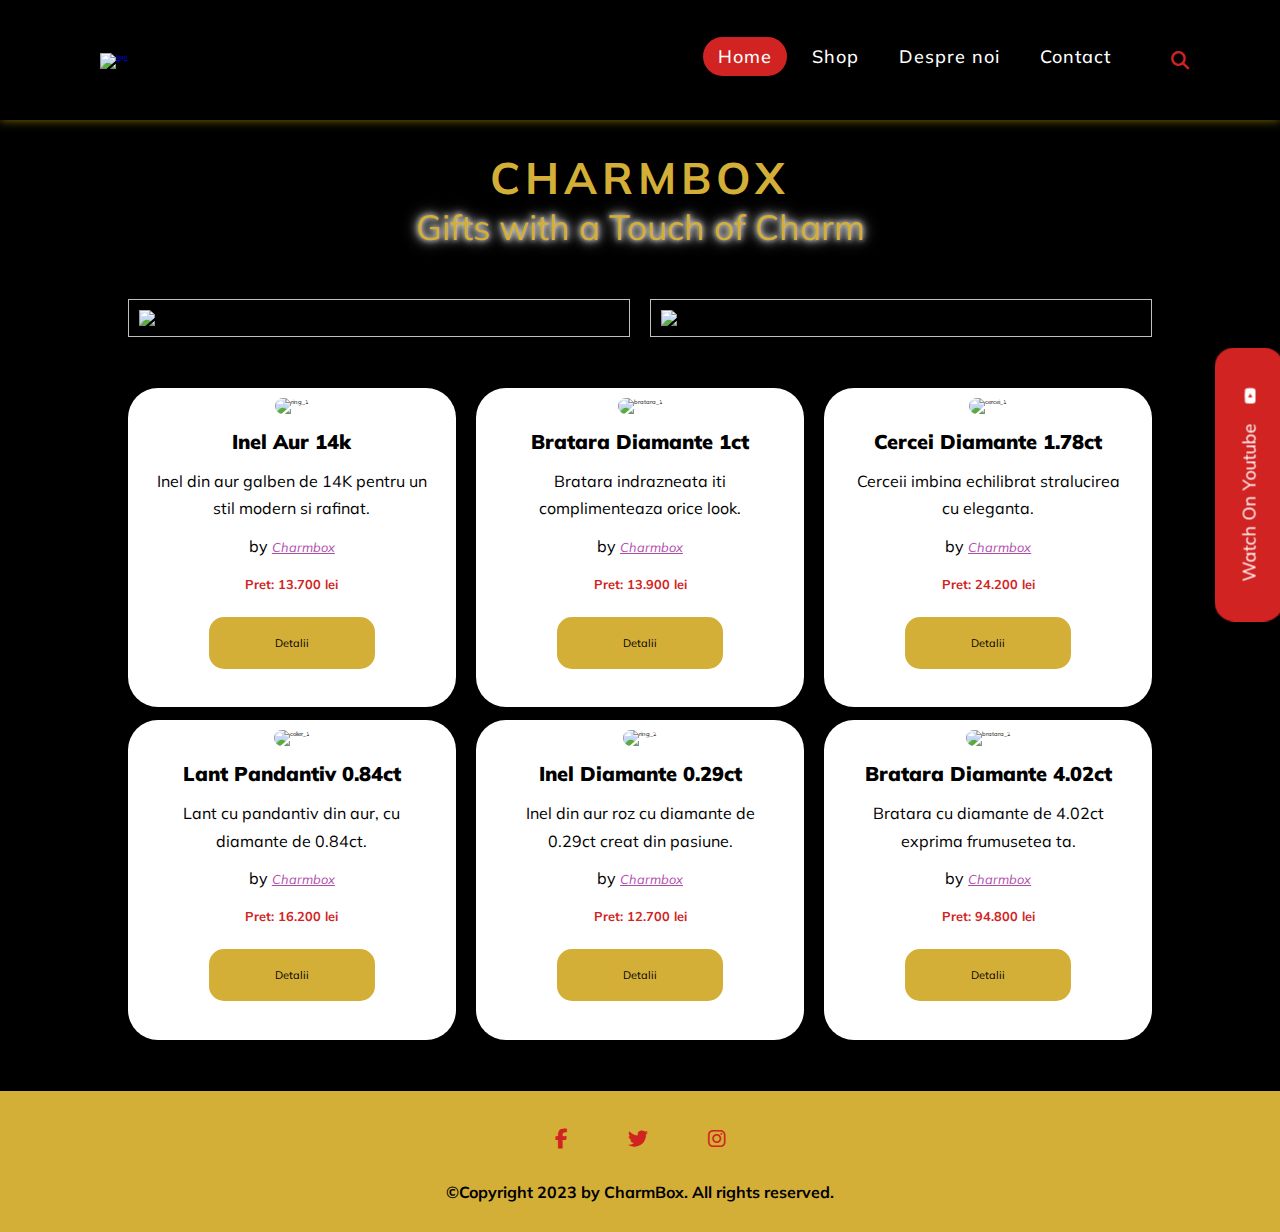
==== index.html @ 46650798 "Add files via upload" ====
<!DOCTYPE html>
<html lang="ro">
<head>
    <meta charset="UTF-8">
    <title>Charm Box</title>
    <link rel="stylesheet" href="styles.css">
    <link rel="icon" type="image/x-icon" href="img/favicon.jpg">
    <link rel="stylesheet" href="https://cdnjs.cloudflare.com/ajax/libs/font-awesome/6.2.0/css/all.css">
</head>
<body>  
    <nav>
        <div class="logo"><a href="index.html"><img src="img/logo.jpg" alt="logo" class="logo"></a></div>
        <input type="checkbox" id="click">
        <label for="click" class="menu-btn">
          <i class="fas fa-bars"></i>
        </label>
        <ul>
          <li><a class="active" href="index.html">Home</a></li>  
          <li><a href="shop.html">Shop</li></a>
          <li><a href="despre_noi.html">Despre noi</li></a>
          <li><a href="contact.html">Contact</li></a>
          <li><div class="box"><input type="text" placeholder="Cauta produsul"><a href="index.html"><i class="fas fa-search"></i></a></div></li>
        </ul>    
    </nav>

<div class="container"> 
    <div class="animated-word">
        <h1 class="letters">CHARMBOX</h1>  
    </div>
    <div class="slogan">Gifts with a Touch of Charm</div>
    <section class="banners">
        <div class="banner">
            <img src="img/banner-image.png" alt="banner-1">
        </div>
        <div class="banner">
            <img src="img/banner_2.png" alt="banner-2">
        </div>
    </section>
    <div class="grid">  
        <div class="card">
            <div class="card_img">
                <img src="img/ring_1.jpg" alt="ring_1">
            </div>
            <div class="card_body">
                <h2 class="card_title">Inel aur 14k</h2>
                <p>Inel din aur galben de 14K pentru un stil modern si rafinat.  </p>
                <p class="card_author">by <a href="despre_noi.html" class="author_link">Charmbox</a></p>
                <p class="price"><b>Pret: 13.700 lei</b></p>
                <a href="ring_1.html" class="read_more">Detalii</a>
            </div>
        </div>
           <div class="card">
            <div class="card_img">
                <img src="img/bratara_1.jpg" alt="bratara_1">
            </div>
            <div class="card_body">
                <h2 class="card_title">Bratara diamante 1ct</h2>
                <p>Bratara indrazneata iti complimenteaza orice look. </p>
                <p class="card_author">by <a href="despre_mine.html" class="author_link">Charmbox</a></p>
                <p class="price"><b>Pret: 13.900 lei</b></p>
                <a href="bracelet_1.html" class="read_more">Detalii</a>
            </div>
    </div>
    <div class="card">
        <div class="card_img">
            <img src="img/cercei_1.jpg" alt="cercei_1">
        </div>
        <div class="card_body">
            <h2 class="card_title">Cercei diamante 1.78ct</h2>
            <p>Cerceii imbina echilibrat stralucirea cu eleganta.  </p>
            <p class="card_author">by <a href="despre_mine.html" class="author_link">Charmbox</a></p>
            <p class="price"><b>Pret: 24.200 lei</b></p>
            <a href="earrings_1.html" class="read_more">Detalii</a>
        </div>
</div>
    <div class="card">
            <div class="card_img">
                <img src="img/colier_1.jpg" alt="colier_1">
            </div>
            <div class="card_body">
                <h2 class="card_title">Lant pandantiv 0.84ct</h2>
                <p>Lant cu pandantiv din aur, cu diamante de 0.84ct. </p>
                <p class="card_author">by <a href="despre_mine.html" class="author_link">Charmbox</a></p>
                <p class="price"><b>Pret: 16.200 lei</b></p>
                <a href="necklace_1.html" class="read_more">Detalii</a>
            </div>
    </div>  
    <div class="card">
                <div class="card_img">
                    <img src="img/ring_2.jpg" alt="ring_2">
                </div>
                <div class="card_body">
                    <h2 class="card_title">Inel diamante 0.29ct</h2>
                    <p>Inel din aur roz cu diamante de 0.29ct creat din pasiune. </p>
                    <p class="card_author">by <a href="despre_mine.html" class="author_link">Charmbox</a></p>
                    <p class="price"><b>Pret: 12.700 lei</b></p>
                    <a href="ring_2.html" class="read_more">Detalii</a>
                </div>
    </div> 
    <div class="card">
        <div class="card_img">
            <img src="img/bratara_2.jpg" alt="bratara_2">
        </div>
        <div class="card_body">
            <h2 class="card_title">Bratara diamante 4.02ct</h2>
            <p>Bratara cu diamante de 4.02ct exprima frumusetea ta.</p>
            <p class="card_author">by <a href="despre_mine.html" class="author_link">Charmbox</a></p>
            <p class="price"><b>Pret: 94.800 lei</b></p>
            <a href="bracelet_2.html" class="read_more">Detalii</a>
        </div>
    </div>
</div>
</div>
<footer>    
<div class="footer">
    <a href="https://www.youtube.com/" target="_blank" class="link">Watch on youtube <i class="fab fa-youtube"></i></a>
        <div class="media-icons">
            <a href="https://www.facebook.com/" target="_blank"><i class="fab fa-facebook-f"></i></a>
            <a href="https://twitter.com/" target="_blank"><i class="fab fa-twitter"></i></a>
            <a href="https://instagram.com/" target="_blank"><i class="fab fa-instagram"></i></a>
        </div>  
    <h5> &copy;Copyright 2023 by CharmBox. All rights reserved.</h5>
</div>
</footer>       
</body>
</html>
---- styles.css ----
@import url('https://fonts.googleapis.com/css2?family=Mulish:wght@300&display=swap');
*{
    margin: 0;
    padding: 0;
    box-sizing: border-box;   
    cursor: url(https://ani.cursors-4u.net/symbols/sym-9/sym840.ani), url(https://ani.cursors-4u.net/symbols/sym-9/sym840.png), pointer;     
    font-family: 'Mulish', sans-serif;
    font-size:0.8em;
}
body{
    background-color: black;
    justify-content: center;     
}
body::-webkit-scrollbar {
    width: 0.8em;
  }
body::-webkit-scrollbar-track {
    box-shadow: inset 0 0 6px rgba(0, 0, 0, 0.3);
  }   
body::-webkit-scrollbar-thumb {
    background-color: #D4AF37;
    outline: 1px solid slategrey;
  }

  /* Header  */

.logo{
    width: 20%;
    animation-name: movinglogo;
    animation-duration: 1s;
    animation-fill-mode: forwards;   
}
@keyframes movinglogo {
    from { width: 0 }
    to { width: 31% }}   
nav{
      display: flex;
      height: 120px;
      width: 100%;
      background-color:  transparent;
      animation: glow 2s ease-in-out infinite;
      transition: background-color 0.5s;
      box-shadow: 0 0 10px rgba(255, 223, 0, 0.5);
      align-items: center;
      justify-content: space-between;
      padding: 0 50px 0 100px;
      flex-wrap: wrap;
  }
  @keyframes glow {
    0% {
        box-shadow: 0 0 10px rgba(255, 223, 0, 0.5);
    }
    50% {
        box-shadow: 0 0 20px rgba(255, 223, 0, 0.9);
    }
    100% {
        box-shadow: 0 0 10px rgba(255, 223, 0, 0.5);
    }
}
nav ul{
      display: flex;
      flex-wrap: wrap;
      list-style: none;
}
nav ul li{
      margin: 0 5px;
    }
nav ul li a{
      color: white;;
      text-decoration: none;
      font-size: 18px;
      font-weight: 500;
      padding: 8px 15px;
      border-radius: 5px;
      letter-spacing: 1px;
      transition: all 0.3s ease;
    }
nav ul li a.active,nav ul li a:hover{
      color: white;
      background: #D12322;
      border-radius: 40px;
    }
nav .menu-btn i{
      color: #D4AF37;
      font-size: 22px;
      cursor: pointer;
      display: none;
    }
input[type="checkbox"]{
      display: none;
    }
.box{
    height: 30px;
    display: flex;
    cursor: pointer;
    padding: 10px 20px;
    background: 	black;
    border-radius: 30px;
    align-items: center;
  }
.box:hover input{
    width: 200px;
    border: 1px solid gray;
  }
.box input{
    width:0;
    outline: none;
    border: none;
    font-weight: 500;
    transition:0.8s;
    background: transparent;
    color: #FFF;
   }
.box a .fas{
    color: #D12322;
    font-size: 18px;
   }
/* Home page */

.animated-word {
    display: flex;

    align-items: center;
justify-content: center;
color:  #D4AF37;
font-size: 55px;
font-weight: bold;
padding-top: 30px;

}

.letters {
    animation: slide-up 0.5s ease infinite alternate; /* Aplică animația */
    margin: 0 5px; /* Adaugă puțin spațiu între litere */
    letter-spacing: 5px;
}

@keyframes slide-up {
    0%, 100% {
        transform: translateY(0);
    }
    50% {
        transform: translateY(-0.5rem); /* Mișcare în sus pentru jumătatea duratei animației */
    }
}

.slogan{
    display: flex;
    align-items: center;
    justify-content: center;
    color: #D4AF37;
    text-shadow: 0 0 5px rgba(255, 255, 255, 0.8), 0 0 10px rgba(255, 255, 255, 0.8), 0 0 15px rgba(255, 255, 255, 0.8);
    font-size: 35px;
    padding-bottom: 30px;
}
.banners {
    display: grid;
    grid-template-columns: 1fr 1fr; /* Două coloane egale */
    gap: 20px; /* Spațiu între bannere */
    margin-top: 20px;
    max-width: 100%;

   
}

.banner {
    border: 1px solid #C0C0C0;
    padding: 10px;
    box-sizing: border-box;
    max-width: 100%;
}
.banner img {
    max-width: 100%; /* Asigură-te că imaginile nu depășesc lățimea bannereului */
    height: auto;
}


.container {
    max-width: 90%;
    margin: 0 auto;
    height: 100%;
}
.grid {
    display: grid;
    grid-template-columns: 1fr 1fr 1fr;
    gap: 3%;
    margin: 5% 0;
}
.card {
    overflow: hidden;
    padding: 20px;
    background-color: #FFF;
    border-radius: 30px;
    text-align: center;
}
.card_img img {
    width: 100%;
    height: auto;
    border-radius: 20px;
}
.card_body {
    padding: 26px 20px 40px 20px;
}
.card_title {
    font-weight: 900;
    text-transform: capitalize;
    font-size: 26px;
    padding-bottom: 20px;
}
.card_body p {
    font-weight: 400;
    font-size: 18px;
    line-height: 1.7;
}
p.card_author {
    font-size: 10px;
    padding-top: 10px;    
}
p.card_author a {
    color: rgb(176, 75, 171);
    font-style: italic;
}
p.card_author a:hover {
  font-weight: bold;
}
a.read_more {
    color: black;
    font-size: 15px;
    text-decoration: none;
    letter-spacing: 1 px;
    background: #D4AF37;
    margin-top: 20px;
    margin-bottom: 20px;
    padding: 20px 0px;
    border-radius: 15px;
    display: inline-block;
    width: 60%;
    transition: all .3s ease-in-out;
}
a.read_more:hover {
    box-shadow: 0px 1px 50px rgba(0, 0, 0, 0.15);
    background: #D12322;   
}
.price {
    size: 200px;
    font-weight: bolder;
    padding-top: 10px;
    color: #D12322;
}
.link {
    position: fixed;
    background-color: #D12322;
    padding: 23px 40px;
    right: -106px;
    border-radius: 20px;
    top: 50%;
    transform: translateY(-50%);
    transform: rotate(-90deg);
    font-size: 18px;
    color: #FFF;
    text-decoration: none;
    text-transform: capitalize;
    transition: all .3s ease-in-out;
}
.link i {
    padding-left: 15px;
}
.link:hover {
    text-decoration: underline;
    background-color: black;
}

.container2{
    display: flex;
    justify-content: space-evenly;
}

.article_header{
text-align: center;
padding: 20px;
}
.media-icons{
    display: flex;
    justify-content: center;
    align-items: center;
    margin: auto;
    padding-bottom: 30px;
  }
.media-icons a{
    position: relative;
    color:  #D12322;
    font-size: 25px;
    transition: 0.3s;
    transition-property: transform;
  }
  
.media-icons a:not(:last-child){
    margin-right: 60px;
  }
  
.media-icons a:hover{
    transform: scale(1.5);
  }
.footer {
    padding: 30px;
    text-align: center;
    background-color: #D4AF37;
    font-size: 20px;
  }
 

/* About us page */
.about-us {
  background: linear-gradient(rgba(0, 0, 0, 0.6), rgba(0, 0, 0, 0.6)), url(img/background.jpg);
  background-size: cover;
  
  padding: 60px 0;
  text-align: center;
}
.content{
 color:#D4AF37 ;
 font-size: large;
}

.about-us h1 {
  font-size: 36px;
  margin-bottom: 60px;
 
}


.about-us p {
  font-size: 18px;
  margin-bottom: 15px;

  opacity: 0;
  transform: translateY(20px);
  transition: opacity 1s, transform 1s;
}

.about-us:hover p {
  opacity: 1;
  transform: translateY(0);
}







/* Contact Page */

.contact-container{
    
    width: 90%;
    background: #fff;
    border-radius: 20px;
    margin: 3%;
    box-shadow: 0 5px 10px rgba(0, 0, 0, 0.2);
    margin-left: auto;
    margin-right: auto;
    padding: 10px;
    background: linear-gradient(45deg, #dfd9b4, #FFEA80, #D4AF37, #cca113);
    background-size: 400% 400%;
    animation: glowing 3s linear infinite;
}

@keyframes glowing {
    0% {
        background-position: 0 0;
    }
    50% {
        background-position: 100% 0;
    }
    100% {
        background-position: 0 0;
    }

  }
.contact-content{
    display: flex;
    align-items: center;
    justify-content: space-between;
  }
.left-side{
    width: 25%;
    height: 100%;
    display: flex;
    flex-direction: column;
    align-items: center;
    justify-content: center;
    margin-top: 15px;
    position: relative;
    overflow: hidden;
  }

.details{
    margin: 14px;
    text-align: center;
  }
.details i{
    font-size: 30px;
    color: #D12322;
    margin-bottom: 10px;
  }
.topic{
    font-size: 18px;
    font-weight: 500;
  }

.right-side{
    width: 75%;
    margin-left: 75px;
  }
.topic-text{
    font-size: 23px;
    font-weight: 600;
    color: #D12322;;
  }
.input-box{
    height: 50px;
    width: 100%;
    margin: 12px 0;
  }
.input-box input{
    height: 100%;
    width: 100%;
    border: none;
    outline: none;
    font-size: 16px;
    background: #F0F1F8;
    border-radius: 6px;
    padding: 0 15px;
    resize: none;
  }
.message-box{
    min-height: 110px;
  }

.contact-button{
    display: inline-block;
    margin-top: 12px;
  }
.contact-button button[type="submit"]{
    color: #fff;
    font-size: 18px;
    outline: none;
    border: none;
    padding: 8px 16px;
    border-radius: 6px;
    background: #D12322;
    cursor: pointer;
    transition: all 0.3s ease;
  }
  .contact-button button[type="submit"]:hover{
    background: #f49cbc;
  }

  .product-content {
    display: flex;
    flex-direction: column;
    align-items: center;
    padding: 20px;
    font-size: 30px;
}


/*Product Page*/


.product-images {
  display: flex;
  justify-content: center;
  gap: 10px;
  margin-bottom: 20px;
  overflow: hidden; /* Ascunde porțiunea din imagini care depășește containerul */
}

.product-images img {
  max-width: 33%;
  height: auto;
  border: 1px solid #ccc;
  transition: transform 0.3s; /* Adaugă o tranziție pentru efectul hover */
}

.product-images img:hover {
  transform: scale(1.1); /* Efect de mărire la hover */
}

.product-info {
    text-align: center;
    color: white;
}
.product-info h2{
color: #D4AF37;
  text-transform: uppercase;
  font-size: 20px;
  padding: 35px;
  
}
.product-info h3{
  color: #D12322;
  font-size: 25px;
  padding: 40px;
  
}


.buy-button {
    background-color: #D4AF37;
    color: white;
    border: none;
    padding: 7px ;
    font-size: 20px;
   padding: 10px;
    transition: background-color 0.3s;
    border-radius: 10px;
}
.success-message {
  display: none;
  text-align: center;
  color: #D12322;
  font-size: 25px;
  opacity: 0;
  transform: translateY(-20px);
  transition: opacity 0.3s, transform 0.3s;
  padding: 7px;
}

.buy-button:focus + .success-message {
  display: block;
  opacity: 1;
  transform: translateY(0);
}

.buy-button:hover {
    background-color: #FFD700;
  
}

.table-container {
  overflow-x: auto;
  margin: 20px;
}

.specifications-table {
  border-collapse: collapse;
  width: 90%;
  margin: 0 auto
  
}


.specifications-table td {
  border: 1px solid #ddd;
  padding: 8px;
  text-align: left;
}



.specifications-table tr:nth-child(even) {
  background-color: #D4AF37;
}
/* Shop Page*/
.filter{
  color: white;
  display: flex;
  justify-content: center;
  gap: 10px;
  padding: 20px;
}
.search_button{
  color: white;
  font-size: 17px;
  padding: 0 20px;
  border-radius: 10px;
  background-color: #D12322;
}


  /* Responsive */


  @media only screen and (max-width: 1441px) and (min-width: 1025px) {
    .container {
        max-width: 80%;
    }
    .grid {
        gap: 2%;
    }
    .card {
        padding: 10px;
    }
    .card_body {
        padding: 15px;
    }
    .card_title {
        font-size: 20px;
        padding-bottom: 14px;
    }
    .card_body p {
        font-size: 16px;
    }
    a.read_more {
        padding: 19px 0;
        width: 60%;
        font-size: 11px;
        margin-top: 20px;
    } 
}

@media only screen and (max-width: 1024px) {

  nav .menu-btn i{
    display: block;
  
  }
  nav ul{
    position: fixed;
    top: 80px;
    left: -100%;
    background: #D4AF37;
    height: 100vh;
    width: 100%;
    text-align: center;
    display: block;
    transition: all 0.3s ease;
    opacity: 95%;
    z-index: 1;
  }
  #click:checked ~ ul{
    left: 0;
  }
  nav ul li{
    width: 100%;
    margin: 40px 0;
  }
  nav ul li a{
    width: 100%;
    margin-left: -100%;
    display: block;
    font-size: 20px;
    transition: 0.6s cubic-bezier(0.68, -0.55, 0.265, 1.55);
  }
  #click:checked ~ ul li a{
    margin-left: 0px;
  }
  nav ul li a.active,
  nav ul li a:hover{
    background:none;
    color:  white;
   }
   .box{
    display: block;
    background: #D4AF37; 
  }
  .box:hover input{
    width: 200px;
    border: 1px solid black; 
  }
  .box a .fas{
    color:black;
    font-size: 25px;
   }
   .banners {
    grid-template-columns: 2fr; /* Un singur banner pe rând */
    gap: 10px; /* Mai mic spațiu între bannere */
}
  .grid {
        grid-template-columns: 1fr;
        gap: 2%;
    }   
   
  .menu{
        display: block;
        padding: 0px;
        padding-bottom: 5px;
        text-align: center;
    }
 

  
}

@media only screen and (max-width: 425px) {

  
    .container {
        max-width: 90%;
    }

    .card {
        padding: 10px 0px;
    }

    .card_body {
        padding: 1px;
    }

    .card_title {
        font-size: 20px;
        padding-bottom: 7px;
    }
    .animated-word, .slogan{
      font-size: 20px;
    }
   
  
}
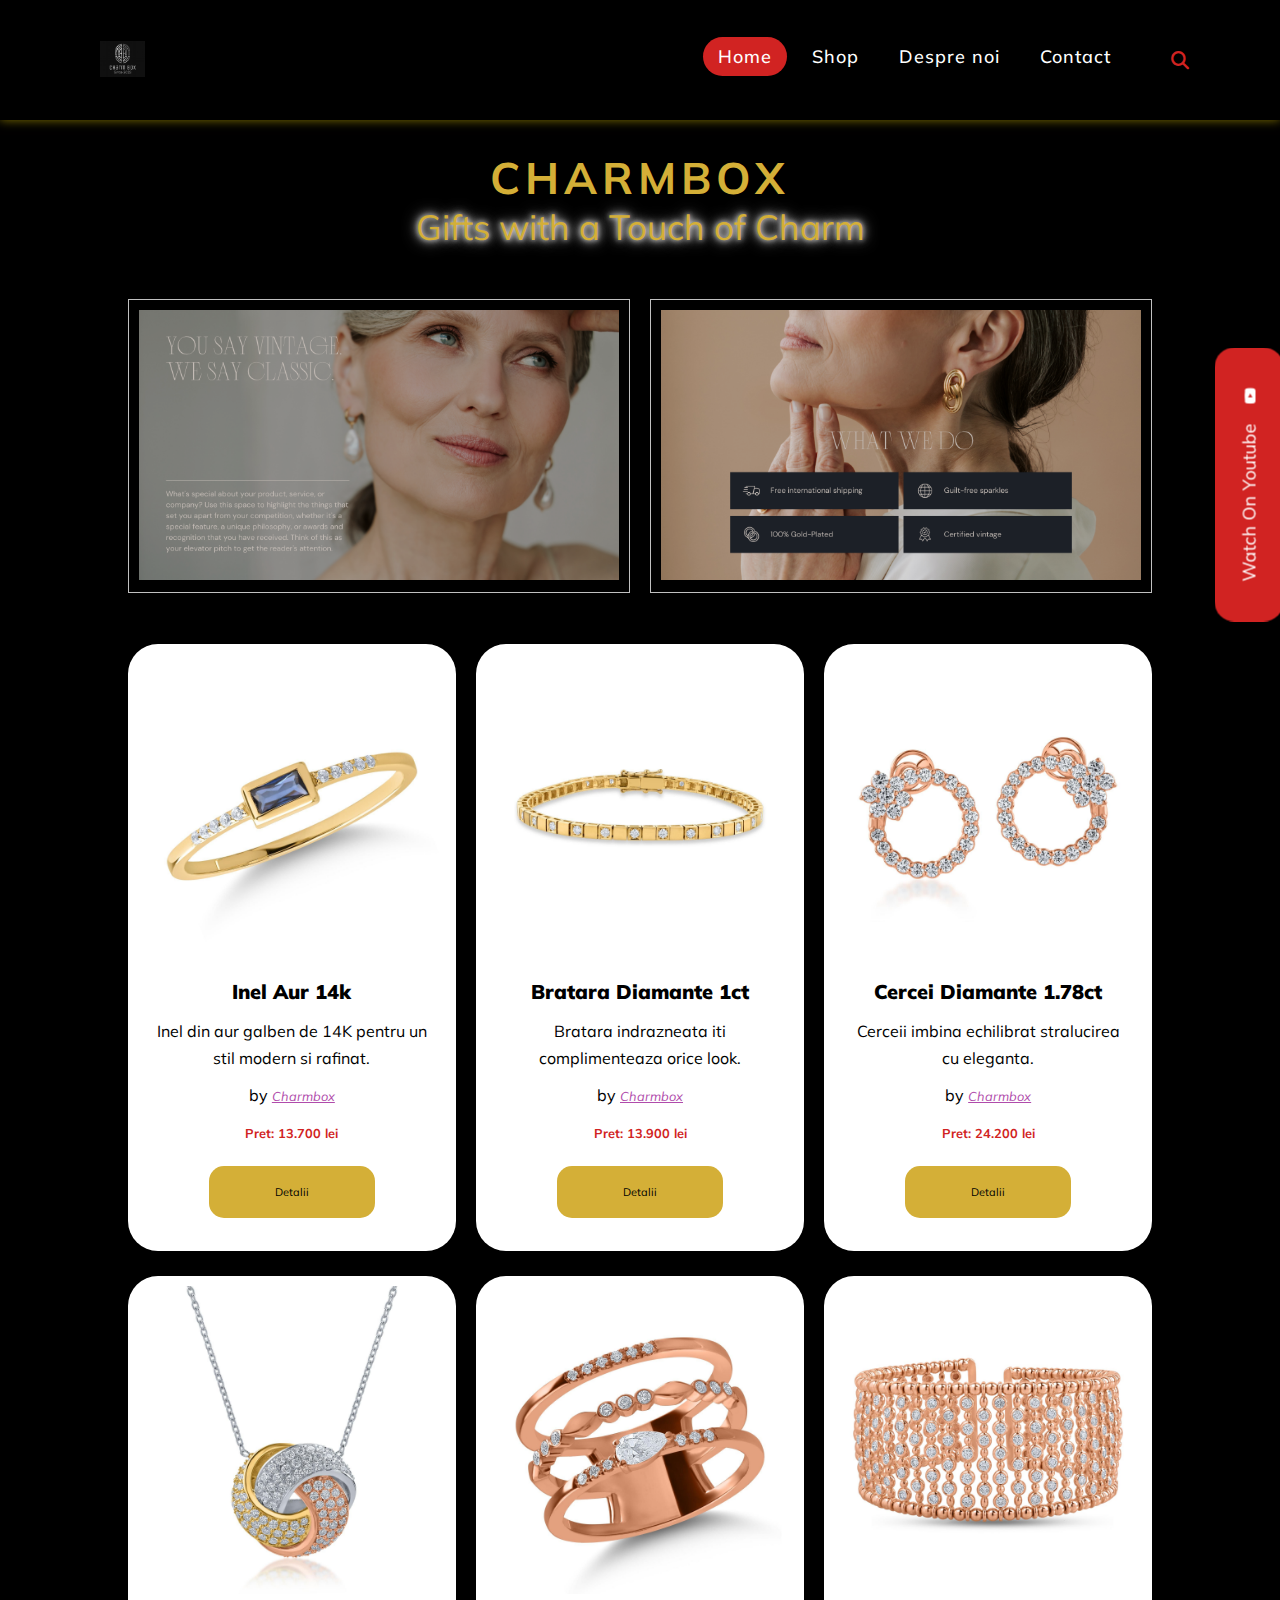
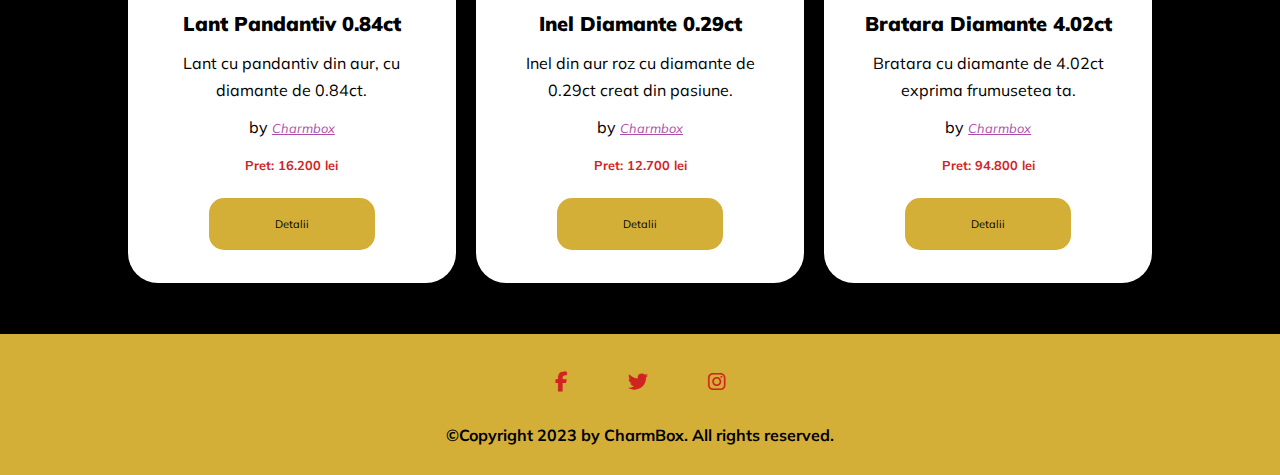
==== commit 0db7c917: "Add files via upload" ====
--- a/index.html
+++ b/index.html
@@ -2,6 +2,7 @@
 <html lang="ro">
 <head>
     <meta charset="UTF-8">
+    <meta name="viewport" content="width=device-width, initial-scale=1.0">
     <title>Charm Box</title>
     <link rel="stylesheet" href="styles.css">
     <link rel="icon" type="image/x-icon" href="img/favicon.jpg">
@@ -35,6 +36,7 @@
         <div class="banner">
             <img src="img/banner_2.png" alt="banner-2">
         </div>
+    
     </section>
     <div class="grid">  
         <div class="card">
@@ -43,7 +45,7 @@
             </div>
             <div class="card_body">
                 <h2 class="card_title">Inel aur 14k</h2>
-                <p>Inel din aur galben de 14K pentru un stil modern si rafinat.  </p>
+                <p class="card_p">Inel din aur galben de 14K pentru un stil modern si rafinat.  </p>
                 <p class="card_author">by <a href="despre_noi.html" class="author_link">Charmbox</a></p>
                 <p class="price"><b>Pret: 13.700 lei</b></p>
                 <a href="ring_1.html" class="read_more">Detalii</a>
--- a/styles.css
+++ b/styles.css
@@ -670,7 +670,7 @@
 }
   .grid {
         grid-template-columns: 1fr;
-        gap: 2%;
+        gap: 1%;
     }   
    
   .menu{
@@ -686,39 +686,70 @@
 
 @media only screen and (max-width: 425px) {
 
+.link{
+  padding-left: 0px;
+  margin-left: 0px;
+}
+  @keyframes movinglogo {
+    from { width: 0 }
+    to { width: 61% }} 
+
   
     .container {
-        max-width: 90%;
-    }
-
-    .card {
-        padding: 10px 0px;
-    }
-
-    .card_body {
-        padding: 1px;
-    }
-
-    .card_title {
-        font-size: 20px;
-        padding-bottom: 7px;
+        max-width: 98%;
+    }
+.card{
+padding-bottom: 20px;
+}
+  
+
+.grid {
+  gap: 1%;
+}
+
+    .card_title{
+        font-size: 5px;
+        padding-bottom: 1px;
     }
     .animated-word, .slogan{
       font-size: 20px;
     }
+  .card_img{
+    height: 300px;
+    padding: 0px;
+  }
+   .read_more{
+    padding-bottom: 10px;
+
+   }
+   .link {
+    
+  padding: 1px 22px;
+  
+}
+
+.contact-container{
+  padding: 50px 10px;
+}
+.footer{
+  padding: 9px;
+}
+nav{
+padding: 10px;
+}
+nav .menu-btn i{
+  font-size: 40px}
+}
+  
+ 
+
+
+
    
-  
-}
-  
+
+
+
+
+
  
 
-
-
-   
-
-
-
-
-
- 
-
